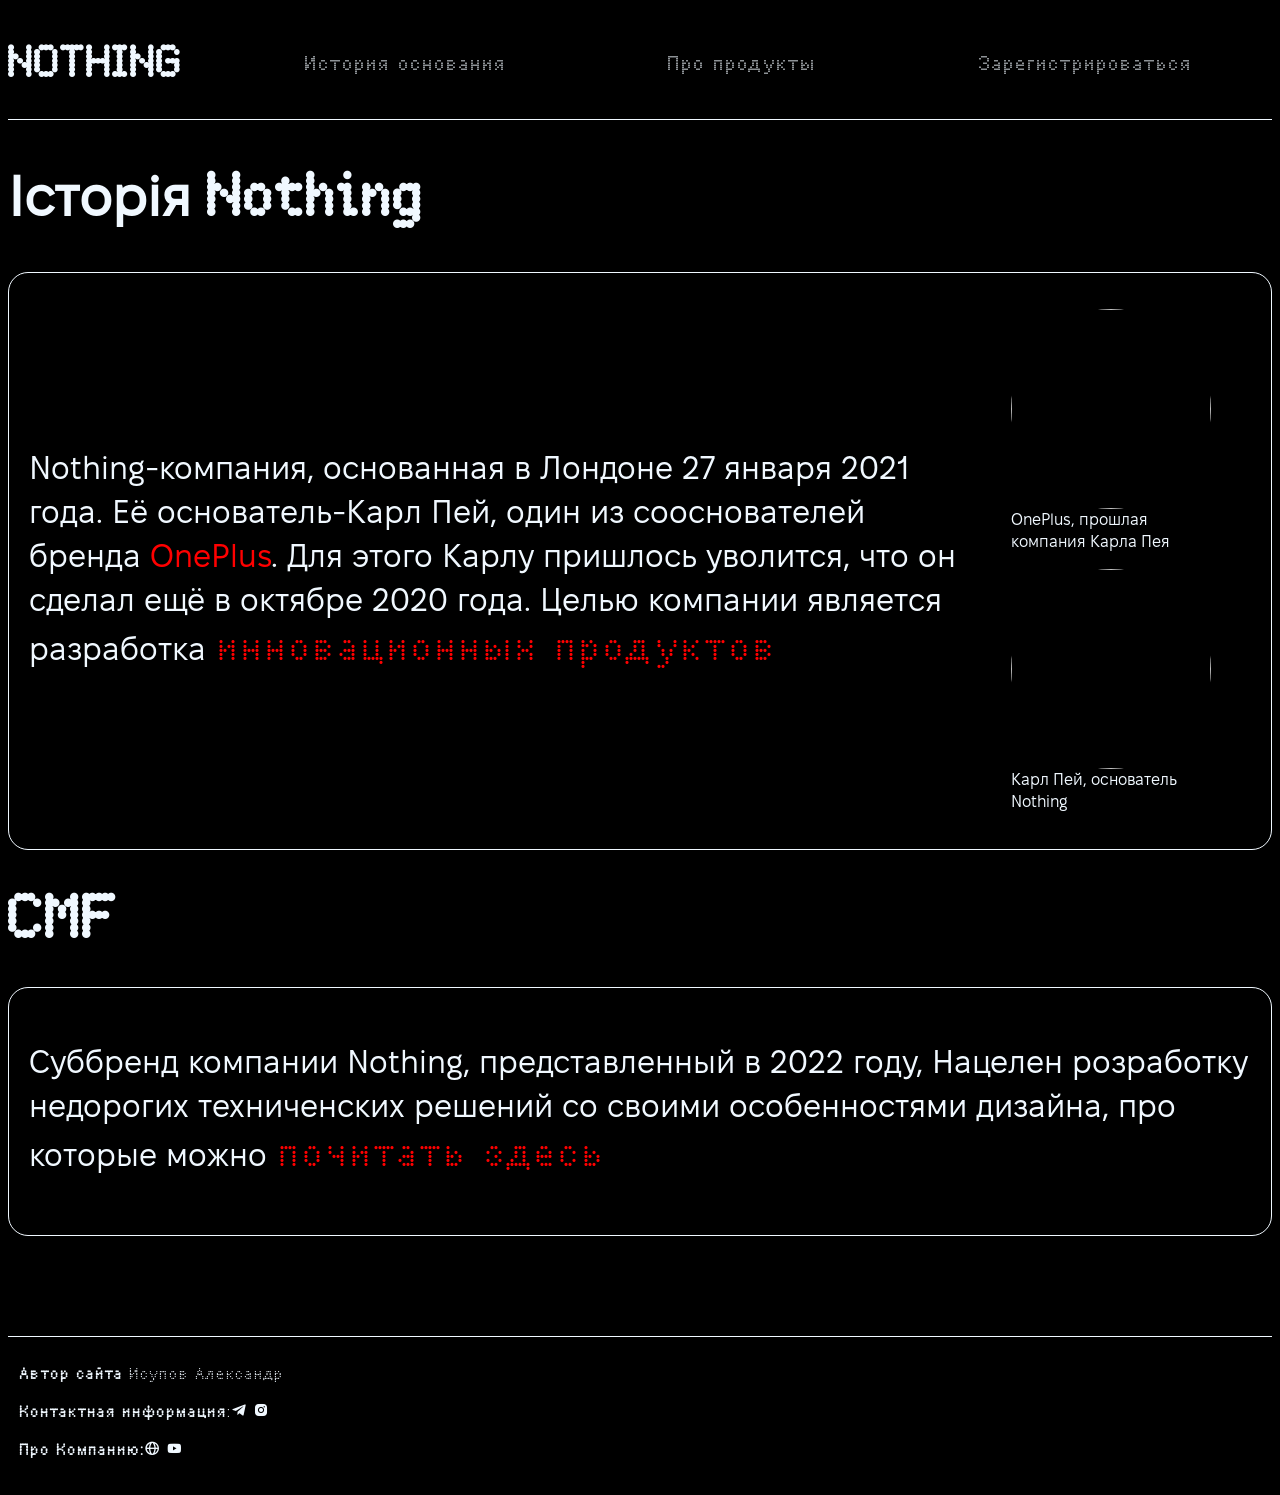
==== History.html @ a1e8b785 "Add files via upload" ====
<!DOCTYPE html>
<html lang="en">
<head>
    <meta charset="UTF-8">
    <meta http-equiv="X-UA-Compatible" content="IE=edge">
    <meta name="viewport" content="width=device-width, initial-scale=1.0">
    <title>Nothing (История)</title>
    <script src="script.js"></script>
    <link rel="stylesheet" href="style.css">
    <link rel="shortcut icon" href="https://fi.nothing.tech/cdn/shop/files/favicon_32x32.png?v=1627134273" type="image/x-icon">
    <link href='https://unpkg.com/boxicons@2.1.4/css/boxicons.min.css' rel='stylesheet'>
</head>
<body>
    <nav class="navigation">
        <a href="index.html" class="link"> <h2 class="logo">NOTHING</h2></a>
        <button id="menubtn" onclick="changeText()">
         <span class="span1"></span>
         <span class="span2"></span>
         <span class="span3"></span>
        </button>
         <div class="links">
             <ul>
             <li><a href="History.html" class="link">История основания</a></li>
             <li><a href="Products.html" class="link">Про продукты</a></li>
             <li><a class="link" href="Form.html">Зарегистрироваться</a></li>    
             </ul>        
        </div>
     </nav>


    <h1 class="storytell">Історія <dot style="font-family: 'Nothing';">Nothing</dot></h1>
    <div class="History">
        <p>Nothing-компания, основанная в Лондоне 27 января 2021 года. Её основатель-Карл Пей, один из сооснователей бренда <red>OnePlus</red>. Для этого Карлу пришлось уволится, что он сделал ещё в октябре 2020 года. Целью компании является разработка <red> <a class="link" href="Products.html"><red>инновационных продуктов</red></a>
        </p>
<div id="figureDiv">
<figure>
    <img class="oneLogo" src="https://www.oneplus.com/content/dam/oasis/page/common/logo/OnePlus_Logo.png" alt="" align="right">
    <figcaption>OnePlus, прошлая компания Карла Пея</figcaption>
</figure>
<figure>
    <img class="oneLogo" src="https://th.bing.com/th/id/OIP.YRvgHjW_YTeDUinM25tbcwHaHa?rs=1&pid=ImgDetMain" align="left">
    <figcaption>Карл Пей, основатель Nothing</figcaption>
</figure>
</div>
</div>
<h1 class="storytell" style="font-family: 'Nothing';">CMF</h1>
<div class="History">
<p>Суббренд компании Nothing, представленный в 2022 году, Нацелен розработку недорогих техниченских решений со своими особенностями дизайна, про которые можно <a class="link" href="Products.html"><red>почитать здесь</red></a></p>
</div>

<footer>
    <p class="footer"><strong>Автор сайта</strong> Исупов Александр</p>
    <p class="footer"><strong>Контактная информация</strong>:<a href="https://t.me/H0lod1ln1k"><i class='bx bxl-telegram'></i></a> <a href="https://www.instagram.com/sanya_isup?igsh=OGQ5ZDc2ODk2ZA=="><i class='bx bxl-instagram-alt'></i></a></p>
    <p class="footer"><strong>Про Компанию:</strong><a href="https://nothing.tech/"><i class='bx bx-globe'></i></a> <a href="https://www.youtube.com/@NothingTechnology"><i class='bx bxl-youtube'></i></a></p>
</footer>
</body>
</html>
---- style.css ----
@font-face {
    font-family: "fixel";
    src: url(Fixel.woff2);
}
@font-face{
    font-family: "Nothing";
    src:url("Nothing.ttf")
}

@font-face {
    font-family: "krapka";
    src: url(Krapka.ttf);
}

@keyframes typing {
    from {
      width: 0;
    }

  }
      
  @keyframes blink {
    50% {
      border-color: transparent;
    }
  }

.Main{
    display: grid;
    place-items: center;
    width: 50px;
}

#contact{
    border: 1px solid aliceblue;
    border-radius: 20px;
    display: flex;
    flex-direction: column;
    width: 100%;
}

.label{
    font-size: 150%;
    font-family: 'krapka';
}

input[type="submit"]{
    border: 1px solid aliceblue;
    width: 100%;
    margin-bottom: 20px;
    justify-self: center;
    cursor: pointer;
    border-radius: 20px;
    transition: .5s;
}
input[type="submit"]:hover{
    background-color: aliceblue;
    color: black;
    transition: .5s;
}


input{
    color:aliceblue;
    background-color: transparent;
    border: none;
    border-bottom:1px solid white ;
    width: 300px;
    padding: 10px;
}

input::placeholder{
    color: aliceblue;
    opacity: 50%;
}

input:focus{
    border-bottom: 1px dotted red;
}
#head{
    width:100%;
    animation: typing 5s steps(22), blink .5s step-end alternate;
    white-space: nowrap;
    overflow: hidden;
    border-right: 3px solid;
    font-size: 500%;
}

*::selection, *::-moz-selection{
    background-color: aliceblue;
    color: black;
}

.ukrdot{
    font-family: "krapka";
}

.footer{
    font-size: 100%;
    font-family: "krapka";
}

.links{
    display: flex;
    justify-content: space-around;
}

#menubtn{
    display:none;
    background-color: black;
    color: white;
}

#menubtn span{    display: block;

    width: 30px;
    height: 4px; 
    background-color: white;
    border-radius: 2px;
    transition: all 0.3s ease;}

body{
    background-color: black;
    color: aliceblue;
    font-family: "fixel";
}

.navigation{
    display: flex;
    align-items: center;
    justify-content: space-around;
    border-bottom: 1px solid aliceblue;

}

.logo{
    color: aliceblue;
    font-family: "Nothing";
    font-size: 200%;
    margin-right: auto;
}

i{
    color: aliceblue;
}

i:hover{
    color: rgb(128, 128, 128);
    transition: .5s;
}

.link{
    color: aliceblue;
    text-decoration: none;
    font-family: "krapka";
    font-size: 125%;
}

.link:visited{
    color: gray;
}

.link:hover{
    text-decoration:underline;
    text-decoration-color: red;
    text-decoration-style: dotted;
}

.links{
    display: flex;
    justify-content: space-around;
    width: 100%;
}


.dotted{
    font-size: 600%;
    color: aliceblue;
    font-family: "Nothing";
}

.Main{
    width: 100%;
    justify-content: center;
    text-align: center;
    margin-bottom: 50px;
}

.oneLogo{float: right;
width: 200px;
height: 200px;
border-radius: 50%;}

.History{
    display: flex;
    justify-content: space-between;
    align-items: center;
     text-align: left; 
    border: 1px solid aliceblue;
    border-radius: 20px;
    padding: 20px;
    margin-bottom: 20px;
}

.storytell{
    font-size: 350%;
}

red{
    color: red;
}

p{
    font-size: 200%;
}

.prodHeader{
    font-size: 300%;
    font-family: "Nothing";
}

.productImg{
    width: 300px;
}

footer{
    border-top: 1px solid aliceblue;
    padding: 10px;
    margin-top: 100px;
    margin-bottom: 0;
}

.indeximg{
    width: 25%;
    border-radius: 20px;
}

.IndexDiv{
    display: flex;
    justify-content: space-between;
    align-items: center;
     text-align: center; 
    border: 1px solid aliceblue;
    border-radius: 20px;
    padding: 20px;
    margin-bottom: 20px;

}

li{
    list-style: none;
}

ul{
    width: 100%;
    display: flex;
    justify-content: space-around;
}

.imgContainer{
    display: flex;
    justify-content: space-around;
}

.prod{
    border: 1px dotted;
    border-radius: 20px;
    border-bottom: 0;
}

@media screen and (max-width:700px) {
    #head{
        font-size: 500%;
    }

    @keyframes fadeIn {
        from {
            opacity: 0;
        }
        to {
            opacity: 1;
        }
    }
    
    .fade{
        animation:fadeIn 1s forwards;
    }


    ul{
        display: flex;
        flex-direction: column;
    }

    .links{
        display: none;
        flex-direction: row;
        flex-wrap: wrap;
        word-wrap: break-word;
    }
    .History{
        display: flex;
        flex-direction: column;
        align-items: center;
    }
    figcaption{
        font-size: 90%;
    }
    .oneLogo{
       width: 150px;
       height: 150px;
        margin-top: 20px;
        float: none;
    }
    #figureDiv{
        display: flex;
    }
    #menubtn{
        margin-left: auto;
        background-color: black;
        color: white;
        display: flex;
        flex-direction: column; 
        justify-content: space-around;
        width: 40px;
        height: 40px;
        cursor: pointer;
        border: none;
        padding: 10px; 
       }

    .links{
        flex-wrap: wrap;
        flex-grow: 1;
    }
    .active .span1{
        transform: rotate(45deg) translate(4px, 3px);
       }
       .active .span2{
           opacity: 0;
       }
       .active .span3{
           transform:rotate(-45deg) translate(4px, -3px); ;
       }


    
}
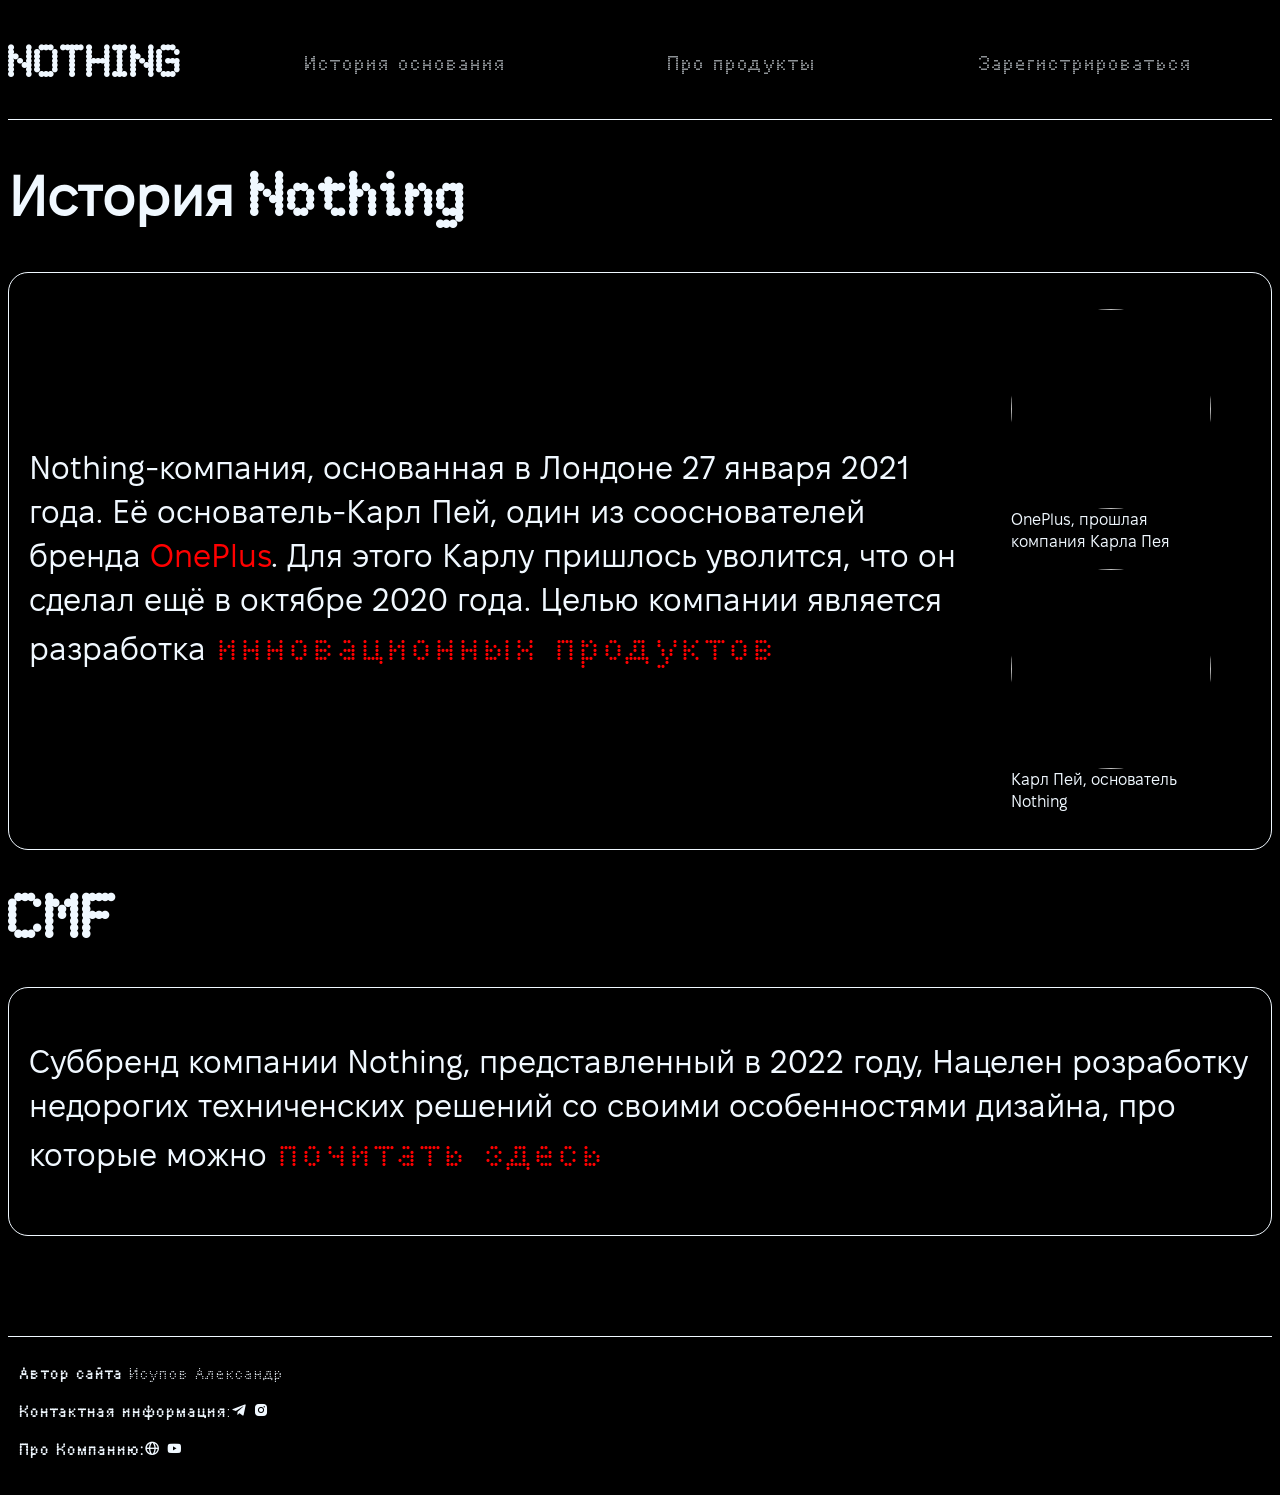
==== commit 6a214b58: "Update History.html" ====
--- a/History.html
+++ b/History.html
@@ -28,7 +28,7 @@
      </nav>
 
 
-    <h1 class="storytell">Історія <dot style="font-family: 'Nothing';">Nothing</dot></h1>
+    <h1 class="storytell">История <dot style="font-family: 'Nothing';">Nothing</dot></h1>
     <div class="History">
         <p>Nothing-компания, основанная в Лондоне 27 января 2021 года. Её основатель-Карл Пей, один из сооснователей бренда <red>OnePlus</red>. Для этого Карлу пришлось уволится, что он сделал ещё в октябре 2020 года. Целью компании является разработка <red> <a class="link" href="Products.html"><red>инновационных продуктов</red></a>
         </p>
@@ -54,4 +54,5 @@
     <p class="footer"><strong>Про Компанию:</strong><a href="https://nothing.tech/"><i class='bx bx-globe'></i></a> <a href="https://www.youtube.com/@NothingTechnology"><i class='bx bxl-youtube'></i></a></p>
 </footer>
 </body>
-</html>+
+</html>
